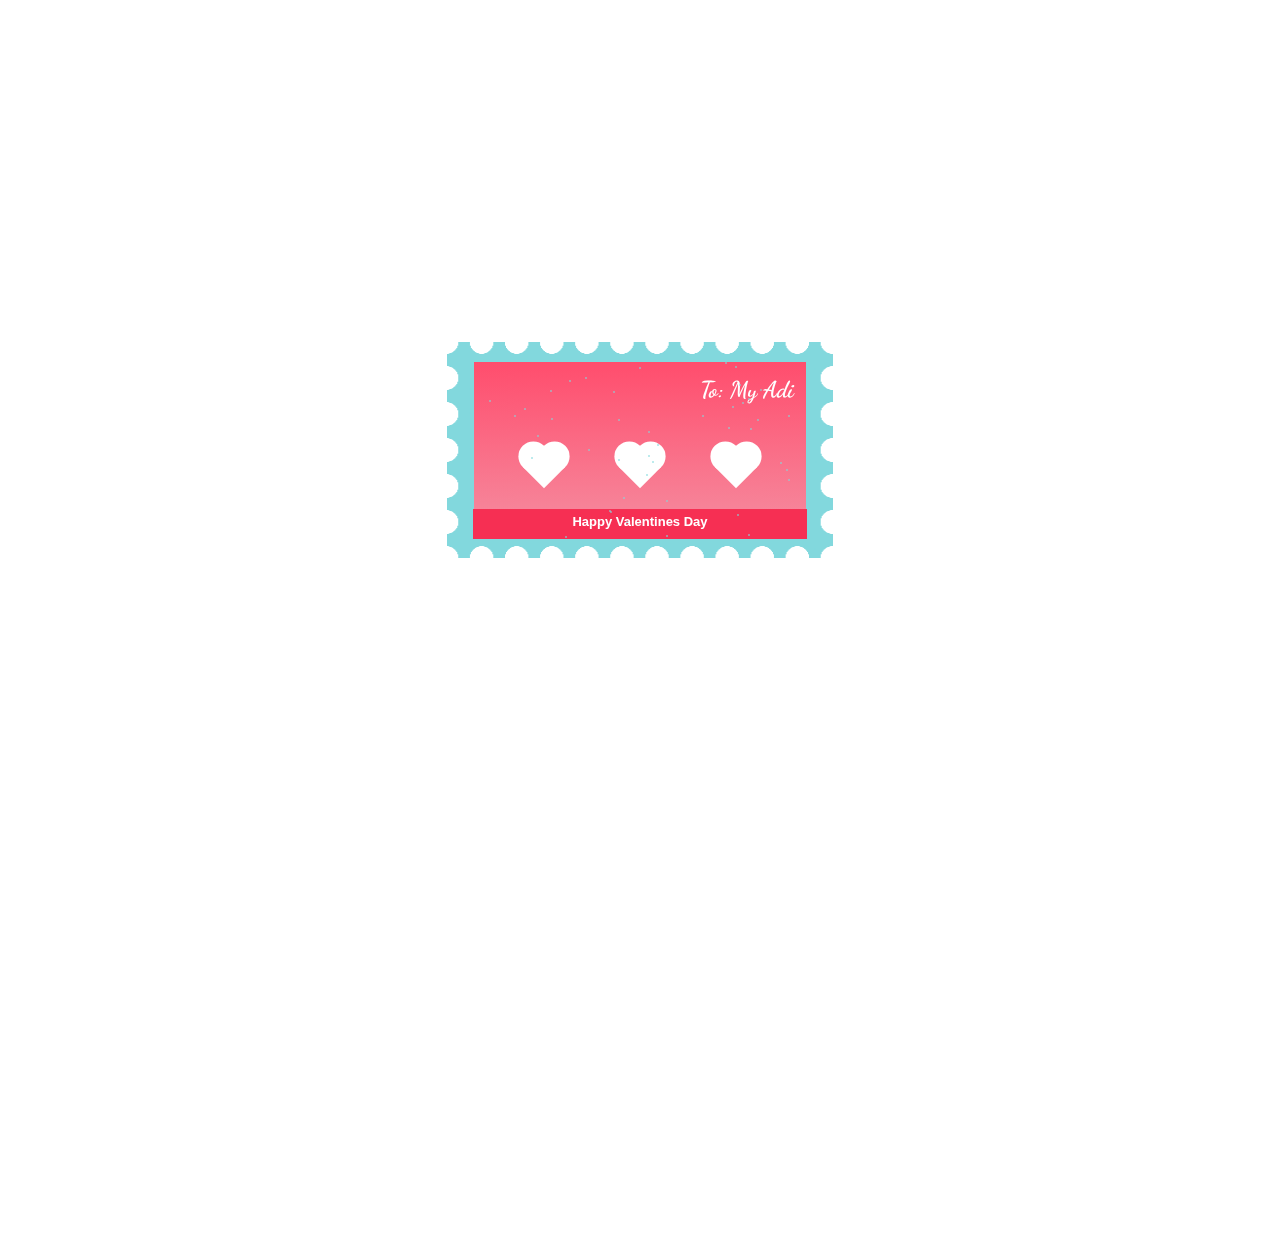
==== index.html @ f3eb77c1 "Update index.html" ====
<!DOCTYPE html>
<html lang="en">
<head>
  <meta charset="UTF-8">
  <meta name="viewport" content="width=device-width, initial-scale=1.0">
  <title>Valentine's Stamp</title>
  <link rel="stylesheet" href="/style.css">
</head>
<body>
  <div class="stamp">
    <div class="inner-stamp" id="inner-stamp">
      <div class='snow'></div>
      <div class="heart left"></div>
      <div class="heart center"></div>
      <div class="heart right"></div>
      <div class="text-background">
        <div class="text">Happy Valentines Day</div>
      </div>
      <div class="name-display-background">
        <div class="name-text">To: My Adi</div>
      </div>
    </div>
  </div>
  
  <script src="script.js"></script>
</body>
</html>
---- style.css ----
@import url("https://fonts.googleapis.com/css2?family=Dancing+Script:wght@400..700&family=Smooch+Sans:wght@100..900&display=swap");
*{
  font-family: "Smooch+Sans", sans-serif;
}
body {
  font-family: "Smooch+Sans", sans-serif;
  display: flex;
  justify-content: center;
  align-items: center;
  height: 100vh;
  margin: 0;
  background-color: rgb(255, 255, 255);
  font-family: 'Arial', sans-serif;
}
.snow {
  position: absolute;
  background:rgb(130, 216, 221);
  border-radius: 50%;
  opacity: 0.7;
  height: 2px;
  width: 2px;
}

.stamp {
  --r: 12px; /* Reduced radius */
  width: 350px; /* Adjusted width */
  height: 180px; /* Slightly smaller height */
  aspect-ratio: 1.4; /* Adjusted aspect ratio to make it slightly smaller */
  padding: calc(1.5 * var(--r)); /* Reduced padding */
  background:rgb(130, 216, 221);
  mask: 
    radial-gradient(var(--r), #0000 97%, #000) round 
    calc(-1.5 * var(--r)) calc(-1.5 * var(--r)) / calc(3 * var(--r)) calc(3 * var(--r)), 
    linear-gradient(#000 0 0) no-repeat 50% / calc(100% - 3 * var(--r)) calc(100% - 3 * var(--r));
  -webkit-mask: 
    radial-gradient(var(--r), #0000 97%, #000) round 
    calc(-1.5 * var(--r)) calc(-1.5 * var(--r)) / calc(3 * var(--r)) calc(3 * var(--r)), 
    linear-gradient(#000 0 0) no-repeat 50% / calc(100% - 3 * var(--r)) calc(100% - 3 * var(--r));
  display: flex;
  justify-content: center;
  align-items: center;
  position: relative;
  border-radius: calc(0.5 * var(--r));
}

.inner-stamp {
  width: 95%;
  height: 95%;
  background: linear-gradient(to bottom, #ff4d6d,rgb(245, 142, 161));
  display: flex;
  justify-content: space-evenly;
  align-items: flex-start; /* Aligns the hearts to the top */
  padding-top: 5px; /* Adjust this value to move the hearts slightly down */
  flex-direction: row;
}

.heart {
  width: 30px;
  height: 30px;
  position: relative;
  background-color: rgb(255, 255, 255);
  margin-bottom: 8px;
  transform: rotate(-45deg);
  display: inline-block;
  box-shadow: none; /* Remove glowing effect */
  transition: box-shadow 0.3s ease-in-out;
  margin: 0 10px;
  margin-top: 85px;  /* Small adjustment to move the hearts down slightly */
}

.heart::before,
.heart::after {
  content: '';
  position: absolute;
  width: 30px;  /* Reduced size */
  height: 30px;  /* Reduced size */
  background-color: rgb(255, 255, 255);
  border-radius: 50%;
}

.heart::before {
  top: -15px;  /* Adjusted position */
  left: 0;
}

.heart::after {
  top: 0;
  left: 15px;  /* Adjusted position */
}

.text-background {
  position: absolute;
  bottom: 9%;
  width: 86.5%;
  height: 30px;
  background:rgb(246, 47, 83);
}

.text {
  font-weight: 10px;
  margin-top: 5px;
  font-size: 13px;
  color: rgb(255, 255, 255);
  font-weight: bold;
  text-align: center;
}
.name-display-background {
  position: absolute;
  top: 15%; /* Adjust to position it below the existing text */
  right: 10%; /* Align to the right */
  width: 86.5%;
  height: 30px;
  display: flex;
  justify-content: flex-end; /* Align text to the right */
  align-items: center;
  border-radius: 5px; /* Optional: Add rounded corners */
}

.name-text {
  font-size: 23px; /* Adjust size as needed */
  color: rgb(255, 255, 255); /* White text color for contrast */
  font-weight: bold;
  text-align: right; /* Align text to the right */
  font-family: 'Dancing Script', cursive; /* Change font family */
}
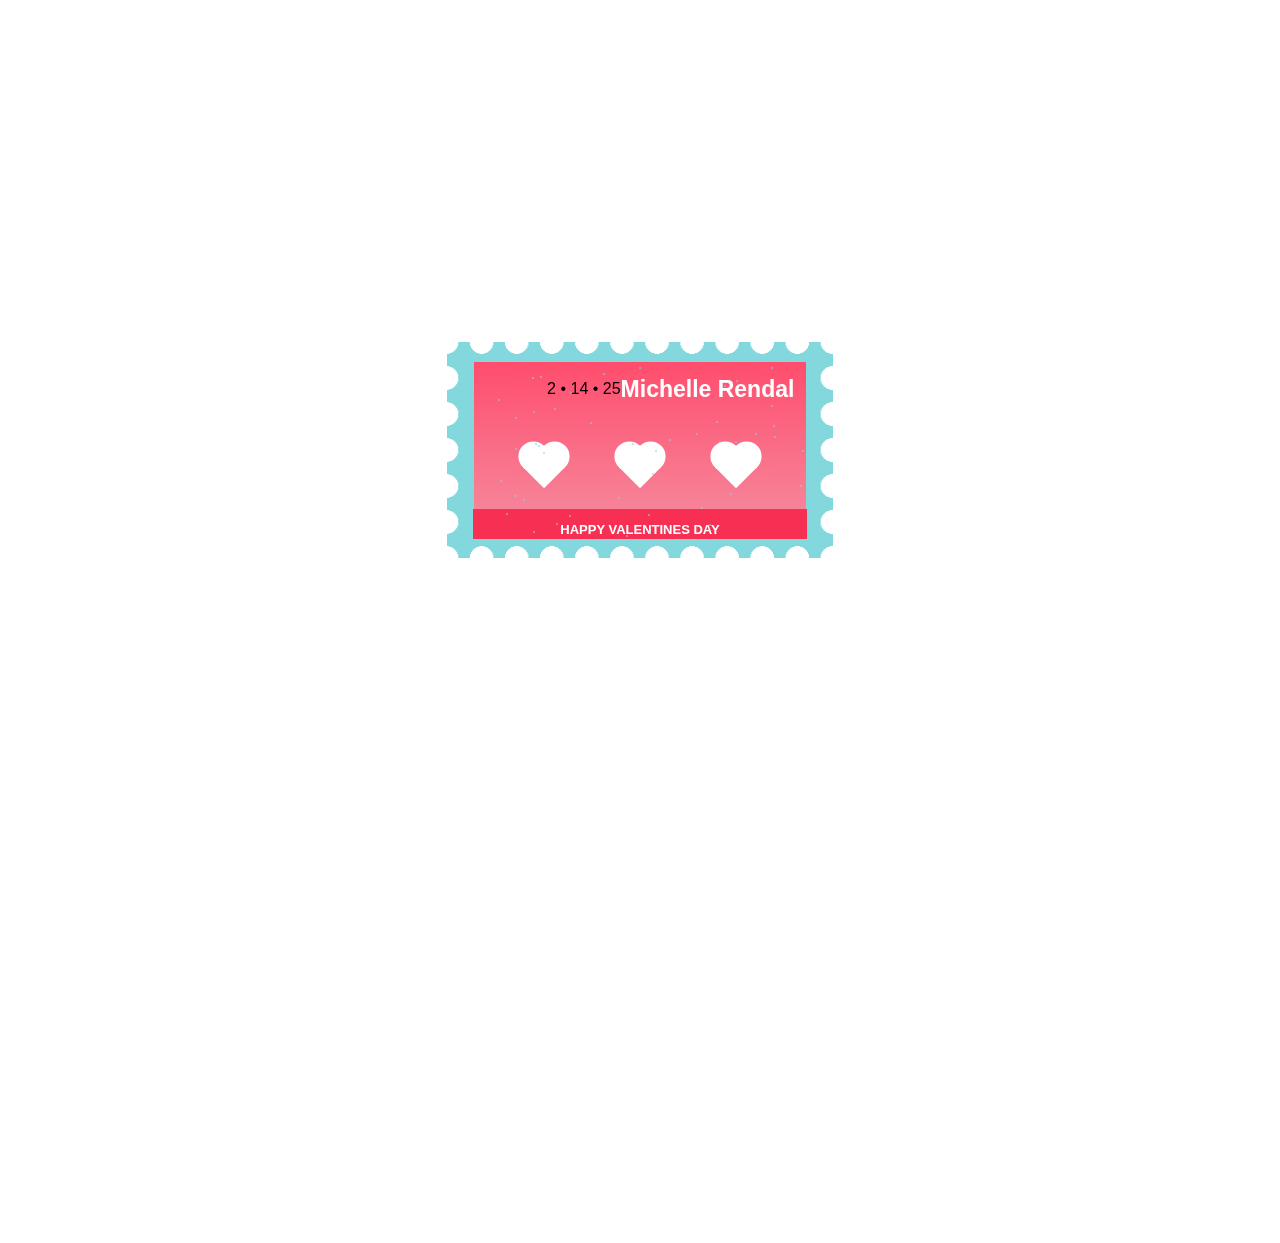
==== commit 2b64efd1: "Update index.html" ====
--- a/index.html
+++ b/index.html
@@ -7,21 +7,27 @@
   <link rel="stylesheet" href="/style.css">
 </head>
 <body>
-  <div class="stamp">
+<div class="stamp">
     <div class="inner-stamp" id="inner-stamp">
       <div class='snow'></div>
       <div class="heart left"></div>
       <div class="heart center"></div>
       <div class="heart right"></div>
       <div class="text-background">
-        <div class="text">Happy Valentines Day</div>
+        <div class="text">
+            <p>HAPPY VALENTINES DAY</p>
+        </div>
       </div>
       <div class="name-display-background">
-        <div class="name-text">To: My Adi</div>
+        <div class="serial">
+          <p>2 • 14 • 25</p>
+          </div>
+        <div class="name-text">
+         <p>Michelle Rendal</p> 
+        </div>
       </div>
     </div>
   </div>
-  
   <script src="script.js"></script>
 </body>
 </html>
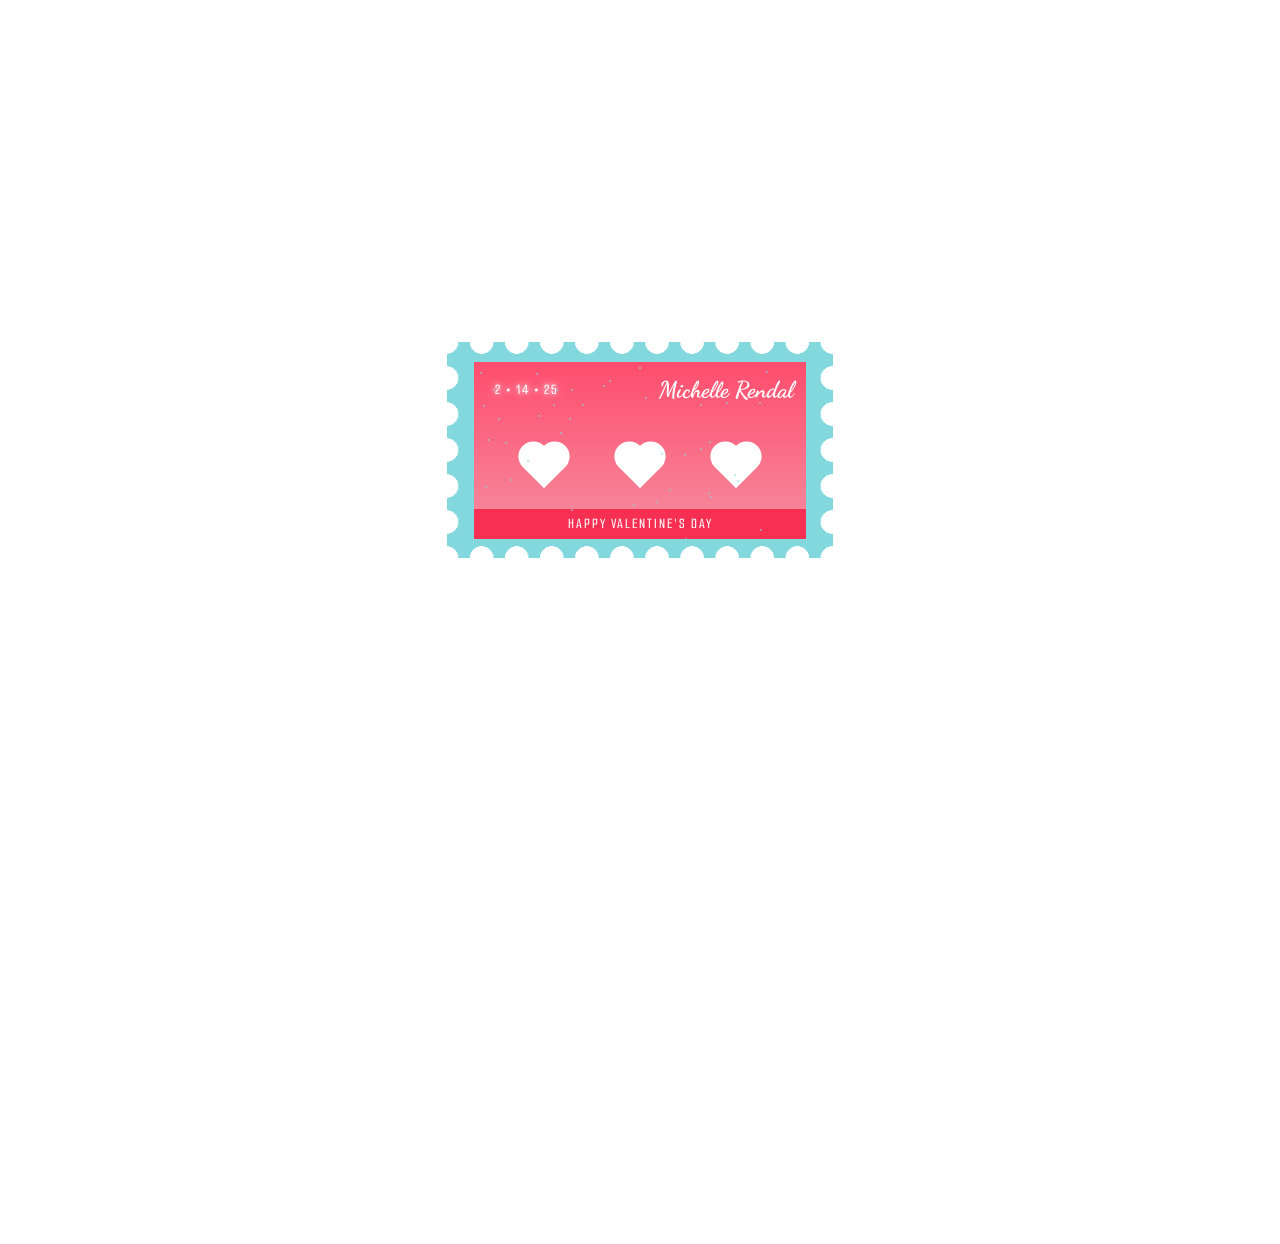
==== commit 1c3c7546: "Update index.html" ====
--- a/index.html
+++ b/index.html
@@ -15,7 +15,7 @@
       <div class="heart right"></div>
       <div class="text-background">
         <div class="text">
-            <p>HAPPY VALENTINES DAY</p>
+            <p>HAPPY VALENTINE'S DAY</p>
         </div>
       </div>
       <div class="name-display-background">
--- a/style.css
+++ b/style.css
@@ -1,9 +1,5 @@
 @import url("https://fonts.googleapis.com/css2?family=Dancing+Script:wght@400..700&family=Smooch+Sans:wght@100..900&display=swap");
-*{
-  font-family: "Smooch+Sans", sans-serif;
-}
 body {
-  font-family: "Smooch+Sans", sans-serif;
   display: flex;
   justify-content: center;
   align-items: center;
@@ -22,11 +18,11 @@
 }
 
 .stamp {
-  --r: 12px; /* Reduced radius */
-  width: 350px; /* Adjusted width */
-  height: 180px; /* Slightly smaller height */
-  aspect-ratio: 1.4; /* Adjusted aspect ratio to make it slightly smaller */
-  padding: calc(1.5 * var(--r)); /* Reduced padding */
+  --r: 12px;
+  width: 350px;
+  height: 180px;
+  aspect-ratio: 1.4;
+  padding: calc(1.5 * var(--r));
   background:rgb(130, 216, 221);
   mask: 
     radial-gradient(var(--r), #0000 97%, #000) round 
@@ -44,13 +40,14 @@
 }
 
 .inner-stamp {
+  cursor: pointer;
   width: 95%;
   height: 95%;
   background: linear-gradient(to bottom, #ff4d6d,rgb(245, 142, 161));
   display: flex;
   justify-content: space-evenly;
-  align-items: flex-start; /* Aligns the hearts to the top */
-  padding-top: 5px; /* Adjust this value to move the hearts slightly down */
+  align-items: flex-start;
+  padding-top: 5px;
   flex-direction: row;
 }
 
@@ -62,64 +59,77 @@
   margin-bottom: 8px;
   transform: rotate(-45deg);
   display: inline-block;
-  box-shadow: none; /* Remove glowing effect */
+  box-shadow: none;
   transition: box-shadow 0.3s ease-in-out;
   margin: 0 10px;
-  margin-top: 85px;  /* Small adjustment to move the hearts down slightly */
+  margin-top: 85px;
 }
 
 .heart::before,
 .heart::after {
   content: '';
   position: absolute;
-  width: 30px;  /* Reduced size */
-  height: 30px;  /* Reduced size */
+  width: 30px;
+  height: 30px;
   background-color: rgb(255, 255, 255);
   border-radius: 50%;
 }
 
 .heart::before {
-  top: -15px;  /* Adjusted position */
+  top: -15px;
   left: 0;
 }
 
 .heart::after {
   top: 0;
-  left: 15px;  /* Adjusted position */
+  left: 15px;
 }
 
 .text-background {
   position: absolute;
   bottom: 9%;
-  width: 86.5%;
+  width: 86.1%;
   height: 30px;
   background:rgb(246, 47, 83);
 }
+.serial p {
+  position: relative;
+  right: 100px;
+  letter-spacing: 2px;  
+  font-family: 'Smooch Sans', sans-serif;
+  font-size: 15px;
+  color: rgb(255, 255, 255);
+  font-weight: 500;
+  text-align: center;
+  transition: text-shadow 0.3s ease-in-out;
+  text-shadow: 0 0 5px rgba(255, 255, 255, 0.8), 0 0 10px rgba(255, 255, 255, 0.6), 0 0 15px rgba(255, 255, 255, 0.4);
+}
 
-.text {
-  font-weight: 10px;
+.text p{
+  letter-spacing: 2px;
+  font-family: 'Smooch Sans', sans-serif;
   margin-top: 5px;
-  font-size: 13px;
+  font-size: 15px;
   color: rgb(255, 255, 255);
-  font-weight: bold;
+  font-weight: 500;
   text-align: center;
 }
 .name-display-background {
   position: absolute;
-  top: 15%; /* Adjust to position it below the existing text */
-  right: 10%; /* Align to the right */
+  top: 15%;
+  right: 10%;
   width: 86.5%;
   height: 30px;
   display: flex;
-  justify-content: flex-end; /* Align text to the right */
+  justify-content: flex-end;
   align-items: center;
-  border-radius: 5px; /* Optional: Add rounded corners */
+  border-radius: 5px;
 }
 
 .name-text {
-  font-size: 23px; /* Adjust size as needed */
-  color: rgb(255, 255, 255); /* White text color for contrast */
+  font-size: 23px;
+  color: rgb(255, 255, 255);
   font-weight: bold;
-  text-align: right; /* Align text to the right */
-  font-family: 'Dancing Script', cursive; /* Change font family */
+  text-align: right;
+  font-family: 'Dancing Script', cursive;
 }
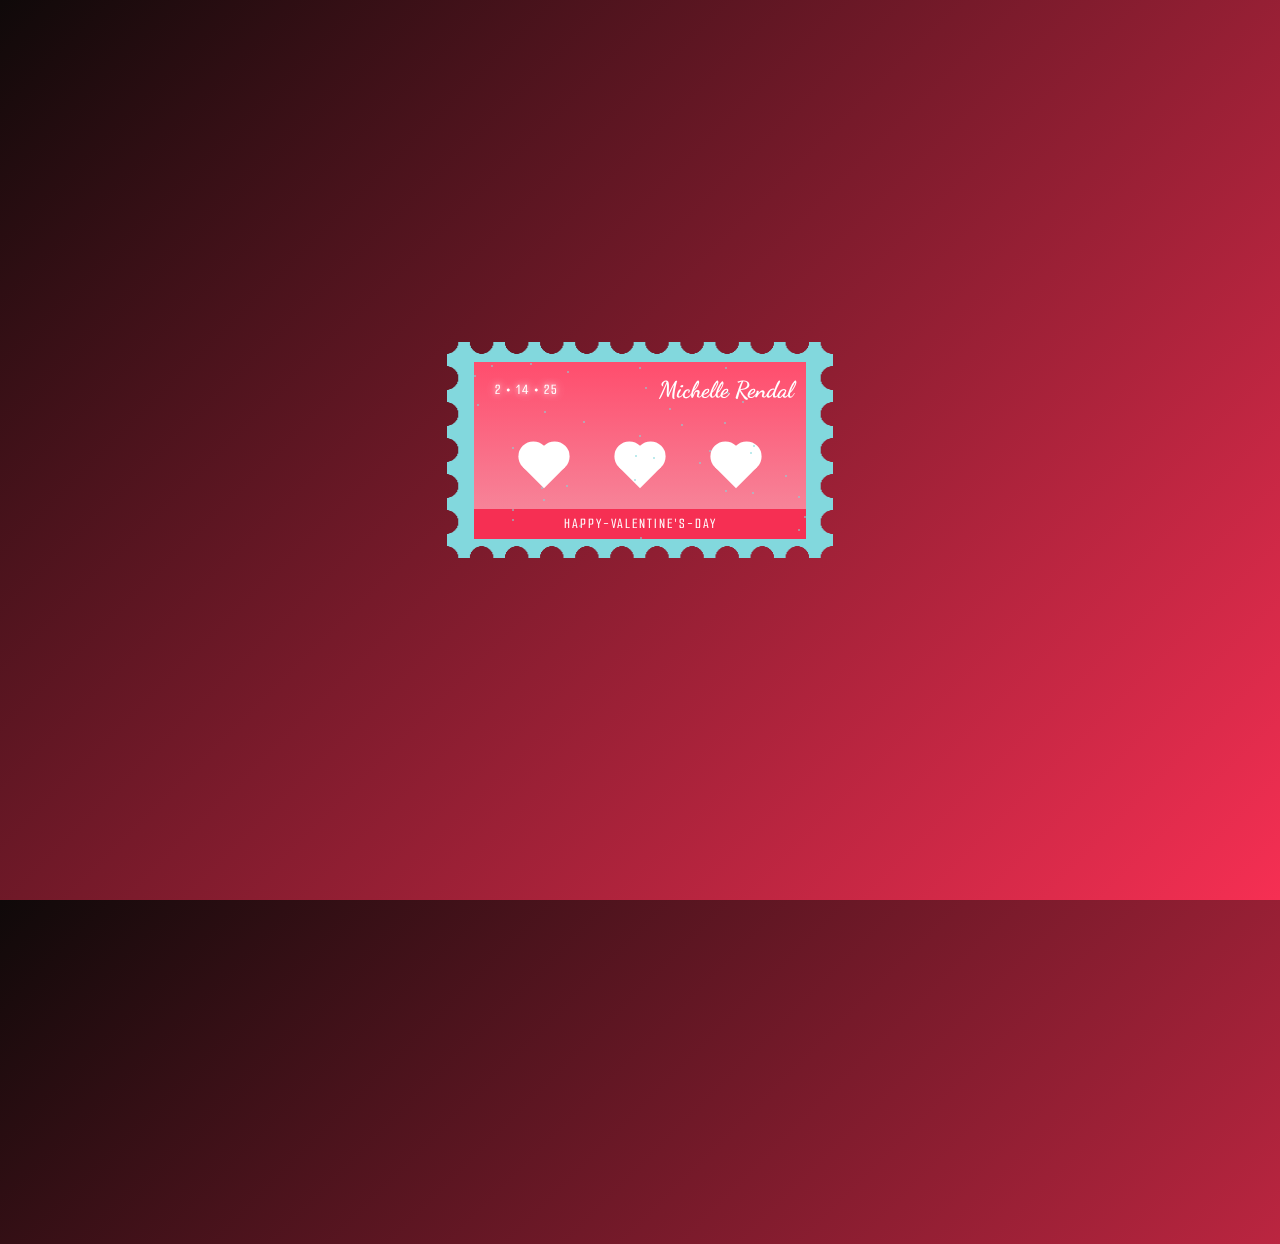
==== commit 5935c476: "Update index.html" ====
--- a/index.html
+++ b/index.html
@@ -15,7 +15,7 @@
       <div class="heart right"></div>
       <div class="text-background">
         <div class="text">
-            <p>HAPPY VALENTINE'S DAY</p>
+            <p>HAPPY-VALENTINE'S-DAY</p>
         </div>
       </div>
       <div class="name-display-background">
--- a/style.css
+++ b/style.css
@@ -4,9 +4,12 @@
   justify-content: center;
   align-items: center;
   height: 100vh;
+  width: 100%;
   margin: 0;
-  background-color: rgb(255, 255, 255);
+  overflow: hidden;
+  background: linear-gradient(-45deg,rgb(246, 47, 83),rgb(15, 9, 9));
   font-family: 'Arial', sans-serif;
+  box-sizing: border-box;
 }
 .snow {
   position: absolute;
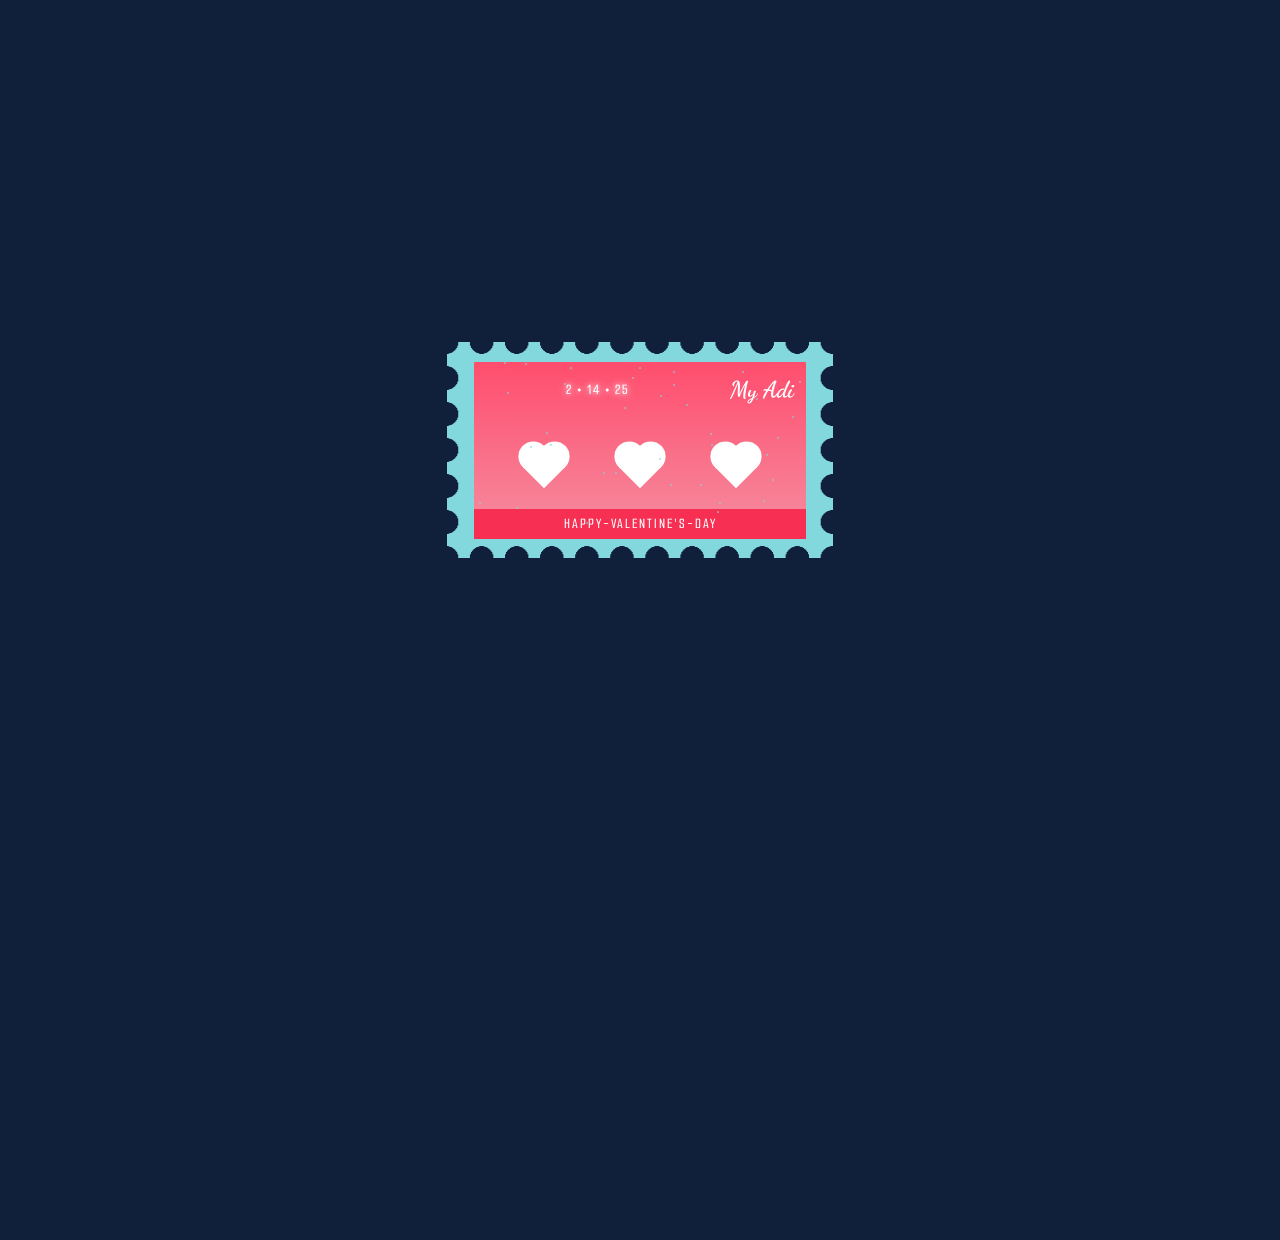
==== commit 29deb591: "Update index.html" ====
--- a/index.html
+++ b/index.html
@@ -23,7 +23,7 @@
           <p>2 • 14 • 25</p>
           </div>
         <div class="name-text">
-         <p>Michelle Rendal</p> 
+         <p>My Adi</p> 
         </div>
       </div>
     </div>
--- a/style.css
+++ b/style.css
@@ -4,12 +4,9 @@
   justify-content: center;
   align-items: center;
   height: 100vh;
-  width: 100%;
   margin: 0;
-  overflow: hidden;
-  background: linear-gradient(-45deg,rgb(246, 47, 83),rgb(15, 9, 9));
+  background:rgb(16, 32, 58);
   font-family: 'Arial', sans-serif;
-  box-sizing: border-box;
 }
 .snow {
   position: absolute;
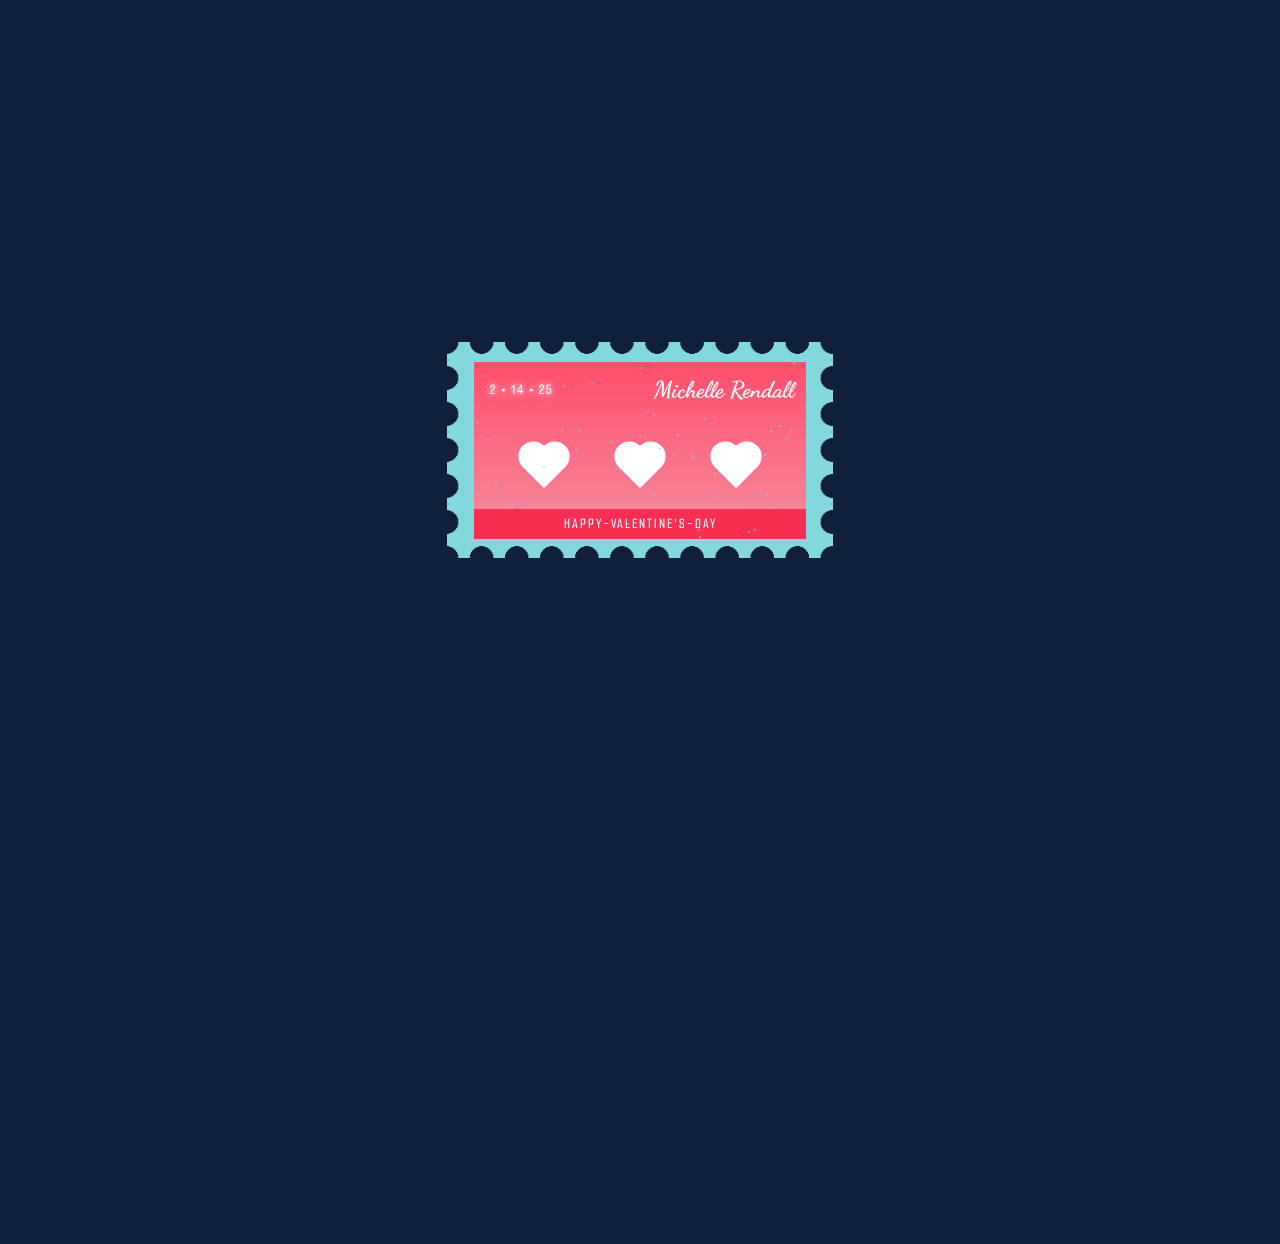
==== commit 55ce97ab: "Update index.html" ====
--- a/index.html
+++ b/index.html
@@ -23,7 +23,7 @@
           <p>2 • 14 • 25</p>
           </div>
         <div class="name-text">
-         <p>My Adi</p> 
+         <p>Michelle Rendall</p> 
         </div>
       </div>
     </div>
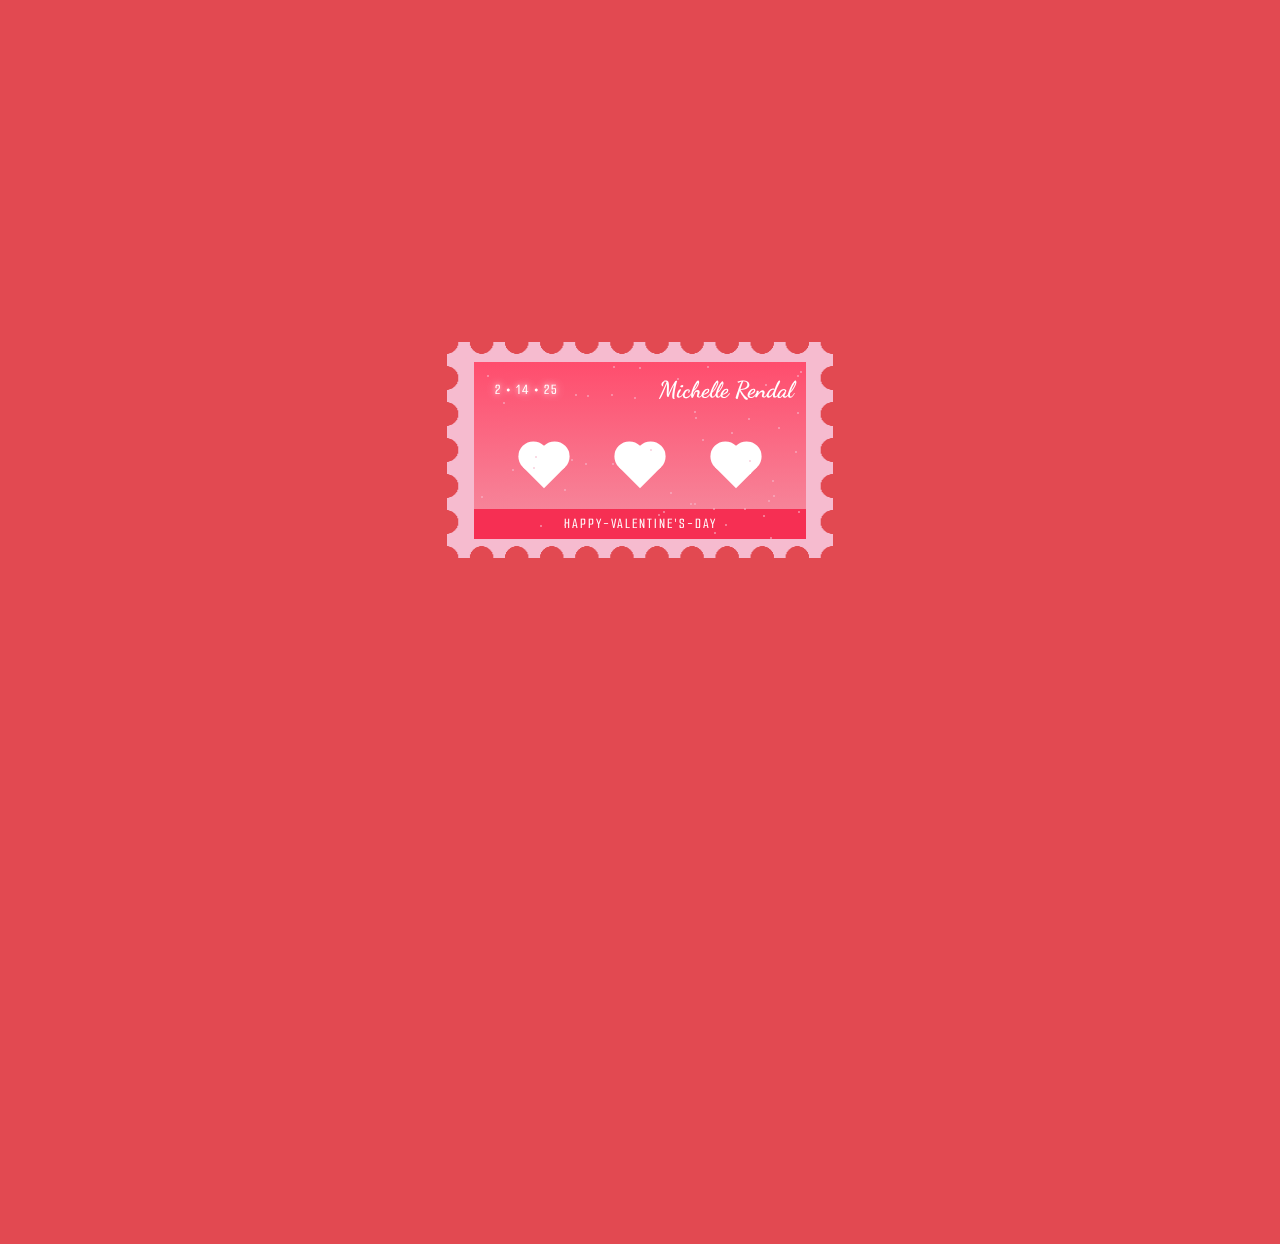
==== commit 01763df6: "Update index.html" ====
--- a/index.html
+++ b/index.html
@@ -23,7 +23,7 @@
           <p>2 • 14 • 25</p>
           </div>
         <div class="name-text">
-         <p>Michelle Rendall</p> 
+         <p>Michelle Rendal</p> 
         </div>
       </div>
     </div>
--- a/style.css
+++ b/style.css
@@ -5,25 +5,24 @@
   align-items: center;
   height: 100vh;
   margin: 0;
-  background:rgb(16, 32, 58);
-  font-family: 'Arial', sans-serif;
+  overflow: hidden;
+  background-color:rgb(226, 73, 81);
 }
 .snow {
   position: absolute;
-  background:rgb(130, 216, 221);
+  background:#f6bbcf;
   border-radius: 50%;
   opacity: 0.7;
   height: 2px;
   width: 2px;
 }
-
 .stamp {
   --r: 12px;
   width: 350px;
   height: 180px;
   aspect-ratio: 1.4;
   padding: calc(1.5 * var(--r));
-  background:rgb(130, 216, 221);
+  background: #f6bbcf;
   mask: 
     radial-gradient(var(--r), #0000 97%, #000) round 
     calc(-1.5 * var(--r)) calc(-1.5 * var(--r)) / calc(3 * var(--r)) calc(3 * var(--r)), 
@@ -38,6 +37,7 @@
   position: relative;
   border-radius: calc(0.5 * var(--r));
 }
+
 
 .inner-stamp {
   cursor: pointer;
@@ -90,7 +90,7 @@
   bottom: 9%;
   width: 86.1%;
   height: 30px;
-  background:rgb(246, 47, 83);
+  background:rgb(246,47,83);
 }
 .serial p {
   position: relative;
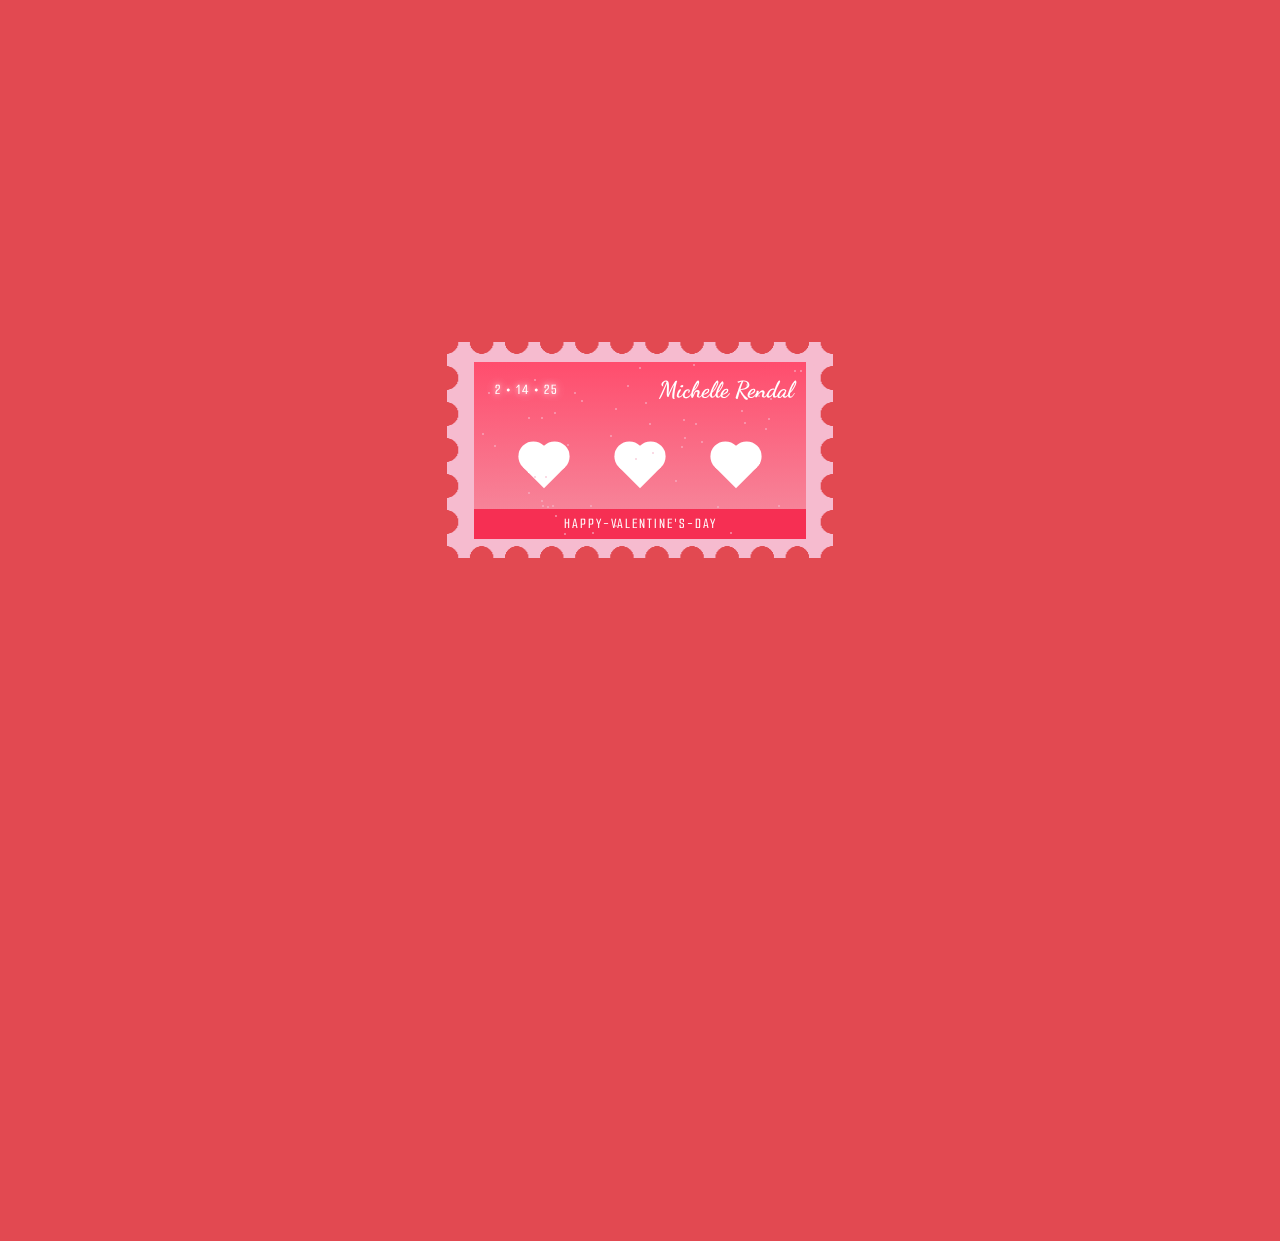
==== commit 3cec7e5f: "Update index.html" ====
--- a/index.html
+++ b/index.html
@@ -4,7 +4,7 @@
   <meta charset="UTF-8">
   <meta name="viewport" content="width=device-width, initial-scale=1.0">
   <title>Valentine's Stamp</title>
-  <link rel="stylesheet" href="/style.css">
+  <link rel="stylesheet" href="style.css">
 </head>
 <body>
 <div class="stamp">
